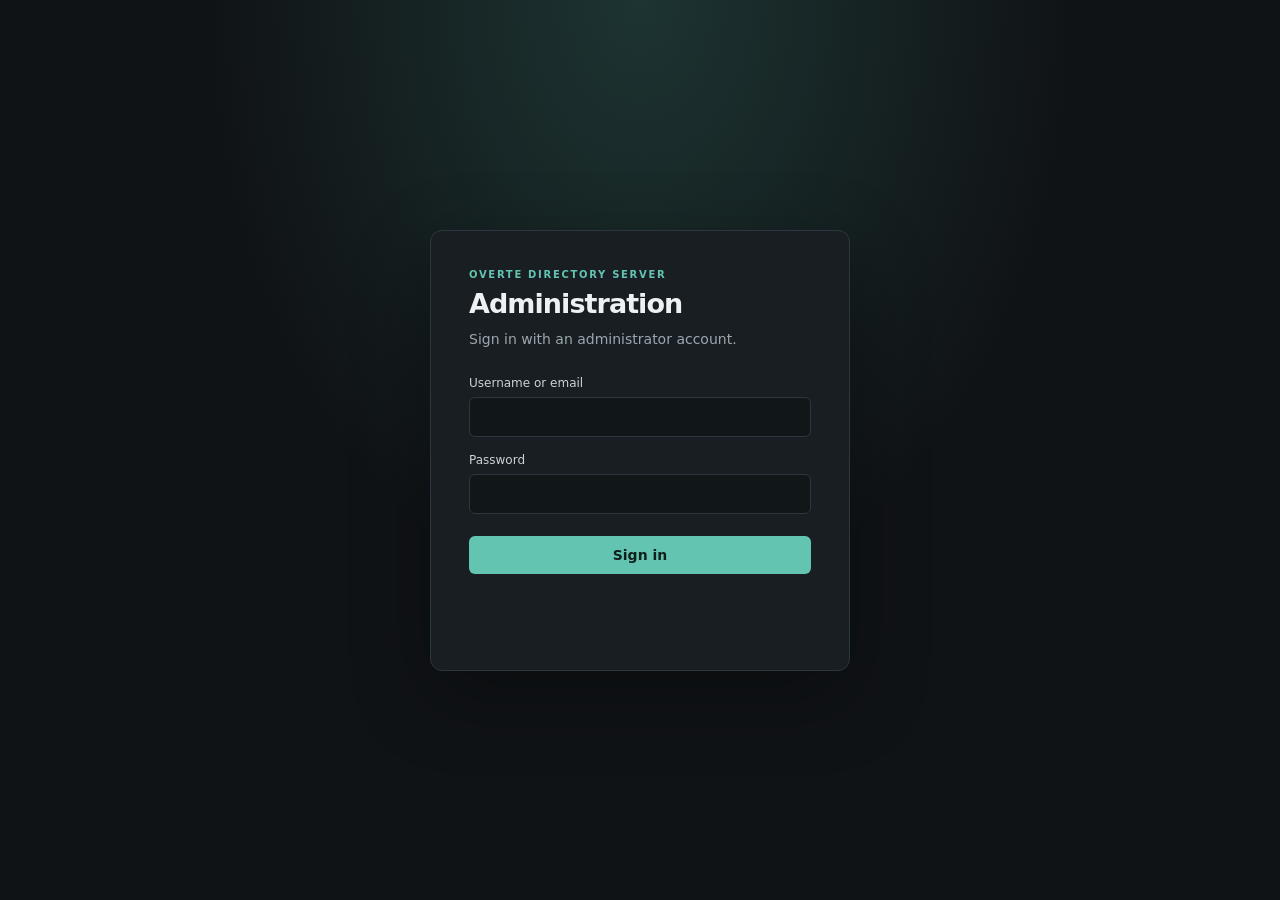
==== directoryServer/public/dashboard/index.html @ 03d5bb89 "Initial commit Initial commit" ====
<!doctype html>
<html lang="en">
<head>
    <meta charset="utf-8">
    <meta name="viewport" content="width=device-width, initial-scale=1">
    <meta name="robots" content="noindex, nofollow">
    <title>Overte Server Dashboard</title>
    <link rel="stylesheet" href="dashboard.css">
</head>
<body>
    <div class="login-shell" id="loginView">
        <form class="login-card" id="loginForm">
            <div class="eyebrow">OVERTE DIRECTORY SERVER</div>
            <h1>Administration</h1>
            <p class="muted">Sign in with an administrator account.</p>
            <label for="username">Username or email</label>
            <input id="username" name="username" autocomplete="username" required>
            <label for="password">Password</label>
            <input id="password" name="password" type="password" autocomplete="current-password" required>
            <button type="submit">Sign in</button>
            <p class="message" id="loginMessage" role="alert"></p>
        </form>
    </div>

    <div class="app-shell hidden" id="appView">
        <aside class="sidebar">
            <div class="brand"><span class="brand-mark">O</span><div><strong>OVERTE</strong><small>SERVER ADMIN</small></div></div>
            <nav aria-label="Dashboard sections">
                <button class="nav-item active" data-section="overview">Overview</button>
                <button class="nav-item" data-section="accounts">Accounts</button>
                <button class="nav-item" data-section="domains">Domains</button>
                <button class="nav-item" data-section="places">Places</button>
            </nav>
            <div class="sidebar-bottom"><span id="signedInAs"></span><button class="quiet-button" id="logoutButton">Sign out</button></div>
        </aside>

        <main class="main-content">
            <header class="topbar">
                <div><div class="eyebrow">SERVER CONTROL</div><h1 id="pageTitle">Overview</h1></div>
                <div class="top-actions"><span class="server-state"><i></i> API connected</span><button class="secondary-button" id="refreshButton">Refresh</button></div>
            </header>

            <div class="notice hidden" id="globalMessage" role="status"></div>

            <section class="section-view" id="overviewSection">
                <div class="welcome-row"><div><h2 id="serverName">Metaverse server</h2><p class="muted" id="serverMeta">Loading server information…</p></div><div class="timestamp" id="serverTime"></div></div>
                <div class="stats-grid" id="statsGrid">
                    <article class="stat-card"><span>Accounts</span><strong id="statAccounts">—</strong><small id="statOnline">— online</small></article>
                    <article class="stat-card"><span>Domains</span><strong id="statDomains">—</strong><small id="statActiveDomains">— active</small></article>
                    <article class="stat-card"><span>Places</span><strong id="statPlaces">—</strong><small>Registered places</small></article>
                    <article class="stat-card"><span>Users in domains</span><strong id="statUsers">—</strong><small>Reported concurrent users</small></article>
                    <article class="stat-card"><span>Access tokens</span><strong id="statTokens">—</strong><small>Stored tokens</small></article>
                    <article class="stat-card"><span>Pending requests</span><strong id="statRequests">—</strong><small>Relationship and handshake requests</small></article>
                </div>
                <div class="two-column">
                    <article class="panel"><div class="panel-heading"><div><h3>Account verification</h3><p class="muted">Email verification status</p></div></div><div class="verification-number" id="verifiedNumber">—</div><div class="progress-track"><div id="verifiedBar"></div></div><p class="muted" id="verifiedCaption">Loading…</p></article>
                    <article class="panel"><div class="panel-heading"><div><h3>Server information</h3><p class="muted">Runtime details</p></div></div><dl class="info-list"><div><dt>PHP version</dt><dd id="phpVersion">—</dd></div><div><dt>Server version</dt><dd id="serverVersion">—</dd></div><div><dt>UTC time</dt><dd id="utcTime">—</dd></div></dl></article>
                </div>
            </section>

            <section class="section-view hidden" id="accountsSection"><div class="section-toolbar"><p class="muted">Registered user accounts and current presence.</p><input class="search-input" id="accountSearch" type="search" placeholder="Search accounts…" aria-label="Search accounts"></div><div class="panel table-panel"><div class="table-scroll"><table><thead><tr><th>Username</th><th>Email</th><th>Status</th><th>Role</th><th>Created</th><th>Actions</th></tr></thead><tbody id="accountsBody"><tr><td colspan="6" class="empty">Select Accounts to load records.</td></tr></tbody></table></div><div class="table-footer" id="accountsFooter"></div></div></section>

            <section class="section-view hidden" id="domainsSection"><div class="section-toolbar"><p class="muted">Registered domains and reported activity.</p><div class="toolbar-actions"><button class="primary-button" id="createDomainButton" type="button">Create domain</button><input class="search-input" id="domainSearch" type="search" placeholder="Search domains…" aria-label="Search domains"></div></div><div class="panel table-panel"><div class="table-scroll"><table><thead><tr><th>Domain</th><th>Network address</th><th>Users</th><th>Visibility</th><th>Created</th><th>Actions</th></tr></thead><tbody id="domainsBody"><tr><td colspan="6" class="empty">Select Domains to load records.</td></tr></tbody></table></div><div class="table-footer" id="domainsFooter"></div></div></section>

            <section class="section-view hidden" id="placesSection"><div class="section-toolbar"><p class="muted">All registered places, including non-public places.</p><div class="toolbar-actions"><button class="primary-button" id="createPlaceButton" type="button">Create place</button><input class="search-input" id="placeSearch" type="search" placeholder="Search places…" aria-label="Search places"></div></div><div class="panel table-panel"><div class="table-scroll"><table><thead><tr><th>Place</th><th>Domain</th><th>Attendance</th><th>Visibility</th><th>Created</th><th>Actions</th></tr></thead><tbody id="placesBody"><tr><td colspan="6" class="empty">Select Places to load records.</td></tr></tbody></table></div><div class="table-footer" id="placesFooter"></div></div></section>

            <footer>Overte Directory Server · Administration</footer>
        </main>
    </div>
    <dialog id="recordDialog" class="record-dialog">
        <form id="recordForm">
            <div class="dialog-heading"><h2 id="recordTitle">Edit record</h2><button type="button" class="dialog-close" id="recordCancel" aria-label="Close">×</button></div>
            <div id="recordFields" class="dialog-fields"></div>
            <p id="recordError" class="dialog-error" role="alert"></p>
            <div class="dialog-actions"><button type="button" class="secondary-button" id="recordCancelBottom">Close</button><button type="submit" class="secondary-button" id="recordSave">Save changes</button></div>
        </form>
    </dialog>
    <script src="dashboard.js" defer></script>
</body>
</html>
---- directoryServer/public/dashboard/dashboard.css ----
:root{color-scheme:dark;--bg:#101316;--panel:#191e23;--panel2:#20272e;--line:#2d363e;--text:#edf1f3;--muted:#9ba7af;--accent:#62c4b1;--accent-dark:#173c37;--danger:#e38d8d;font-family:Inter,ui-sans-serif,system-ui,-apple-system,"Segoe UI",sans-serif}*{box-sizing:border-box}body{margin:0;background:var(--bg);color:var(--text);font-size:14px}button,input{font:inherit}button{cursor:pointer}.hidden{display:none!important}.login-shell{min-height:100vh;display:grid;place-items:center;padding:24px;background:radial-gradient(ellipse at 50% 0%,#1d3432 0,transparent 48%),var(--bg)}.login-card{width:min(420px,100%);padding:38px;background:var(--panel);border:1px solid var(--line);border-radius:12px;box-shadow:0 24px 80px #0005}.eyebrow{font-size:10px;letter-spacing:.17em;font-weight:750;color:var(--accent)}h1,h2,h3,p{margin-top:0}h1{font-size:27px;letter-spacing:-.035em;margin:8px 0 10px}h2{font-size:19px;margin:0 0 6px}h3{font-size:15px;margin:0 0 5px}.muted{color:var(--muted)}.login-card>p{line-height:1.5;margin-bottom:26px}.login-card label{display:block;margin:16px 0 7px;color:#cbd3d8;font-size:12px}.login-card input,.search-input{width:100%;padding:11px 12px;color:var(--text);background:#111619;border:1px solid var(--line);border-radius:6px;outline:none}.login-card input:focus,.search-input:focus{border-color:var(--accent)}.login-card button,.secondary-button{border:0;border-radius:6px;background:var(--accent);color:#10201d;padding:11px 16px;font-weight:700}.login-card button{width:100%;margin-top:22px}.message{min-height:18px;color:var(--danger);font-size:12px;margin:14px 0 0}.app-shell{min-height:100vh;display:grid;grid-template-columns:230px minmax(0,1fr)}.sidebar{position:sticky;top:0;height:100vh;display:flex;flex-direction:column;padding:25px 16px;background:#151a1e;border-right:1px solid var(--line)}.brand{display:flex;align-items:center;gap:11px;padding:0 8px 32px}.brand-mark{width:34px;height:34px;display:grid;place-items:center;border-radius:9px;background:var(--accent);color:#10201d;font-size:21px;font-weight:850}.brand strong,.brand small{display:block}.brand strong{font-size:13px;letter-spacing:.12em}.brand small{font-size:9px;color:var(--muted);letter-spacing:.16em;margin-top:3px}.sidebar nav{display:grid;gap:5px}.nav-item{padding:11px 13px;text-align:left;color:#aeb8be;background:transparent;border:0;border-radius:6px}.nav-item:hover,.nav-item.active{background:var(--accent-dark);color:#baf0e5}.sidebar-bottom{margin-top:auto;padding:15px 8px 0;border-top:1px solid var(--line);display:grid;gap:12px;color:var(--muted);font-size:12px}.quiet-button{justify-self:start;background:none;border:0;color:var(--accent);padding:0}.main-content{min-width:0;padding:30px clamp(20px,4vw,56px) 24px}.topbar{display:flex;align-items:center;justify-content:space-between;gap:20px;padding-bottom:25px;border-bottom:1px solid var(--line)}.topbar h1{margin-bottom:0}.top-actions{display:flex;align-items:center;gap:16px}.server-state{color:var(--muted);font-size:12px}.server-state i{display:inline-block;width:7px;height:7px;margin-right:7px;border-radius:50%;background:var(--accent)}.secondary-button{padding:9px 13px}.welcome-row{display:flex;justify-content:space-between;align-items:center;gap:16px;margin:27px 0 20px}.welcome-row p{margin-bottom:0}.timestamp{font-size:11px;color:var(--muted)}.stats-grid{display:grid;grid-template-columns:repeat(3,minmax(0,1fr));gap:13px}.stat-card,.panel{background:var(--panel);border:1px solid var(--line);border-radius:8px}.stat-card{padding:18px}.stat-card span,.stat-card small{display:block;color:var(--muted)}.stat-card strong{display:block;font-size:29px;letter-spacing:-.04em;margin:10px 0 3px}.stat-card small{font-size:11px}.two-column{display:grid;grid-template-columns:1fr 1fr;gap:13px;margin-top:14px}.panel{padding:19px}.panel-heading{display:flex;justify-content:space-between;margin-bottom:22px}.panel-heading p{font-size:12px;margin-bottom:0}.verification-number{font-size:26px;font-weight:700}.progress-track{height:7px;border-radius:8px;background:#303940;overflow:hidden;margin:13px 0}.progress-track div{height:100%;width:0;background:var(--accent);transition:width .2s}.info-list{margin:0}.info-list div{display:flex;justify-content:space-between;gap:20px;padding:9px 0;border-top:1px solid var(--line)}.info-list dt{color:var(--muted)}.info-list dd{margin:0;text-align:right}.section-view{padding-top:24px}.section-toolbar{display:flex;align-items:center;justify-content:space-between;gap:20px;margin-bottom:14px}.section-toolbar p{margin:0}.search-input{max-width:280px;padding:9px 11px}.table-panel{padding:0;overflow:hidden}.table-scroll{overflow:auto}table{width:100%;border-collapse:collapse;white-space:nowrap}th,td{text-align:left;padding:14px 17px;border-bottom:1px solid var(--line)}th{font-size:10px;text-transform:uppercase;letter-spacing:.1em;color:var(--muted);background:#171c20}td{font-size:12px;color:#dce2e5}tbody tr:last-child td{border-bottom:0}tbody tr:hover{background:#20272c}.empty{text-align:center;color:var(--muted);padding:32px}.pill{display:inline-block;padding:4px 8px;border-radius:20px;background:#303940;color:#c4cdd2;font-size:10px}.pill.good{background:var(--accent-dark);color:#a9e8da}.pill.warn{background:#493a25;color:#f0c98c}.table-footer{padding:12px 17px;border-top:1px solid var(--line);font-size:11px;color:var(--muted)}.notice{margin-top:18px;padding:11px 14px;border:1px solid #725c37;background:#332b20;color:#f0c98c;border-radius:6px}footer{padding-top:30px;margin-top:40px;border-top:1px solid var(--line);color:#66737b;font-size:10px;letter-spacing:.04em}@media(max-width:900px){.app-shell{grid-template-columns:190px minmax(0,1fr)}.stats-grid{grid-template-columns:repeat(2,minmax(0,1fr))}}@media(max-width:650px){.app-shell{display:block}.sidebar{position:static;height:auto;padding:14px}.brand{padding:0 5px 14px}.sidebar nav{grid-template-columns:repeat(4,1fr)}.nav-item{text-align:center;padding:9px 4px;font-size:11px}.sidebar-bottom{display:flex;justify-content:space-between;align-items:center;margin-top:14px}.main-content{padding:20px 14px}.topbar{align-items:flex-start}.top-actions{gap:8px;flex-direction:column;align-items:flex-end}.stats-grid,.two-column{grid-template-columns:1fr 1fr}.welcome-row{align-items:flex-start;flex-direction:column}.section-toolbar{align-items:stretch;flex-direction:column}.search-input{max-width:none}.stat-card{padding:14px}.stat-card strong{font-size:25px}}@media(max-width:390px){.stats-grid,.two-column{grid-template-columns:1fr}}

/* Milestone 14 administration controls */
.actions-cell{display:flex;align-items:center;gap:6px}.table-action{padding:6px 9px;border:1px solid var(--line);border-radius:5px;background:#252e34;color:#dce6e9;font-size:11px}.table-action:hover{border-color:var(--accent);color:var(--accent)}.table-action.danger{color:#efaaaa}.table-action.danger:hover{border-color:var(--danger);background:#3b2528}.record-dialog{width:min(560px,calc(100% - 28px));max-height:calc(100% - 32px);padding:0;border:1px solid var(--line);border-radius:10px;background:var(--panel);color:var(--text);box-shadow:0 24px 80px #0009}.record-dialog::backdrop{background:#000a;backdrop-filter:blur(2px)}.record-dialog form{padding:22px}.dialog-heading{display:flex;align-items:center;justify-content:space-between;gap:16px;margin-bottom:20px}.dialog-heading h2{margin:0}.dialog-close{border:0;background:transparent;color:var(--muted);font-size:25px;line-height:1;padding:2px 7px}.dialog-fields{display:grid;gap:14px}.editor-field{display:grid;gap:6px;color:#cbd3d8;font-size:12px}.editor-field input,.editor-field textarea,.editor-field select{width:100%;padding:10px 11px;border:1px solid var(--line);border-radius:6px;background:#111619;color:var(--text);font:inherit}.editor-field input:focus,.editor-field textarea:focus,.editor-field select:focus{outline:none;border-color:var(--accent)}.editor-field.checkbox-field{grid-template-columns:1fr auto;align-items:center}.editor-field.checkbox-field input{width:18px;height:18px;grid-column:2;grid-row:1}.editor-field small{grid-column:1/-1;color:var(--muted);line-height:1.45}.dialog-error{min-height:18px;margin:12px 0 0;color:var(--danger);font-size:12px}.dialog-actions{display:flex;justify-content:flex-end;gap:9px;margin-top:18px}.token-row{display:flex;align-items:center;justify-content:space-between;gap:14px;padding:12px 0;border-bottom:1px solid var(--line)}.token-row:last-child{border-bottom:0}.token-row strong,.token-row small{display:block}.token-row small{margin-top:5px;color:var(--muted);font-size:11px}@media(max-width:650px){.actions-cell{gap:4px}.table-action{padding:6px;font-size:10px}.record-dialog form{padding:17px}}

.toolbar-actions{display:flex;align-items:center;gap:10px}.primary-button{border:0;border-radius:6px;background:var(--accent);color:#10201d;padding:9px 13px;font-weight:700;white-space:nowrap}.primary-button:hover{filter:brightness(1.08)}.primary-button:disabled{opacity:.55;cursor:not-allowed}.credential-note{margin:0 0 4px;color:var(--muted);font-size:12px;line-height:1.5}.credential-row{display:flex;gap:8px}.credential-row .credential-value{min-width:0;flex:1}.credential-row .secondary-button{flex:0 0 auto}@media(max-width:650px){.toolbar-actions{align-items:stretch;flex-direction:column}.toolbar-actions .search-input{max-width:none}.credential-row{align-items:stretch;flex-direction:column}}
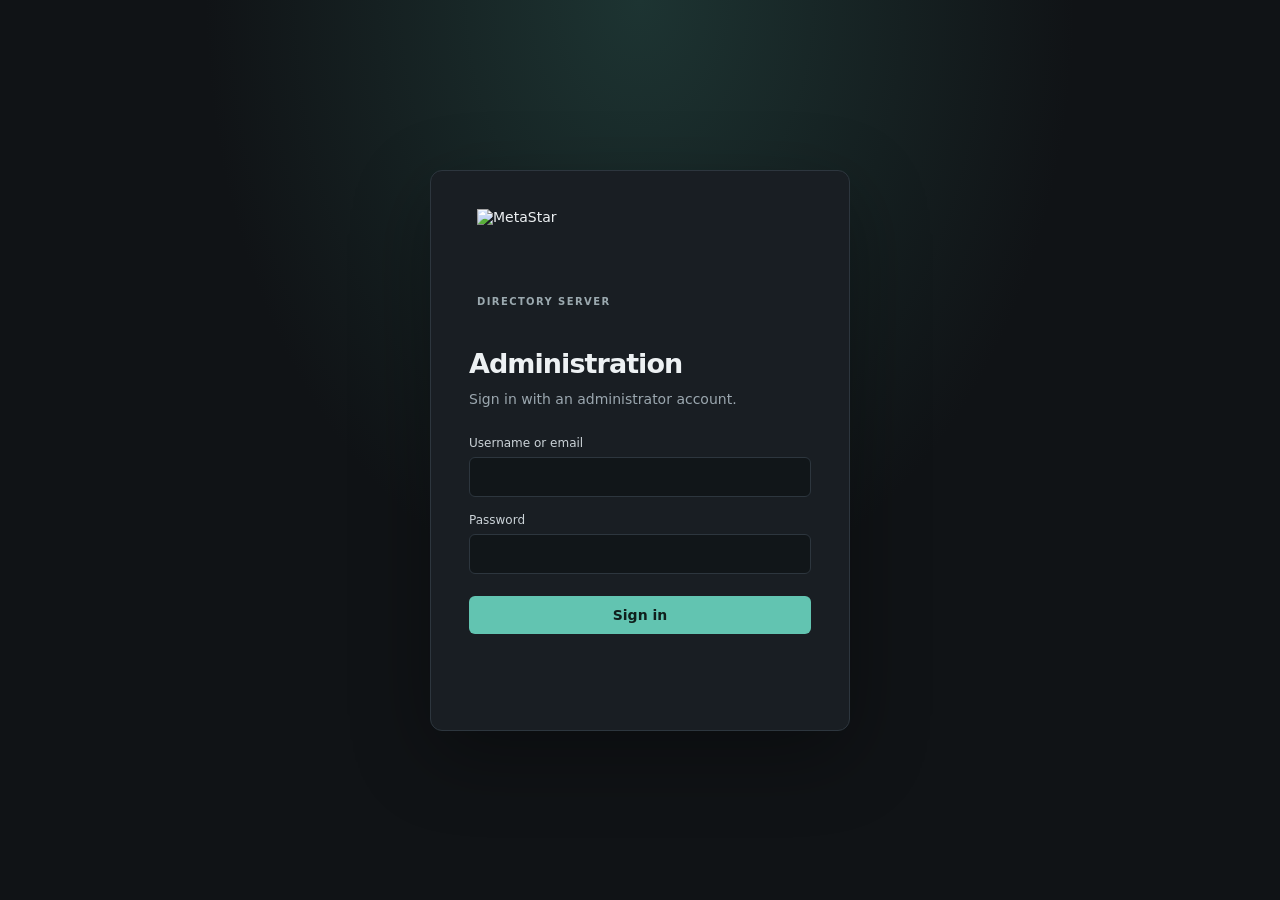
==== commit f0b02c08: "Apply MetaStar branding and browser test support" ====
--- a/directoryServer/public/dashboard/index.html
+++ b/directoryServer/public/dashboard/index.html
@@ -4,13 +4,14 @@
     <meta charset="utf-8">
     <meta name="viewport" content="width=device-width, initial-scale=1">
     <meta name="robots" content="noindex, nofollow">
-    <title>Overte Server Dashboard</title>
+    <title>MetaStar Directory Server Dashboard</title>
     <link rel="stylesheet" href="dashboard.css">
+    <link rel="stylesheet" href="../brand.css">
 </head>
 <body>
     <div class="login-shell" id="loginView">
         <form class="login-card" id="loginForm">
-            <div class="eyebrow">OVERTE DIRECTORY SERVER</div>
+            <a class="brand" href="../" aria-label="MetaStar Directory Server"><img class="brand-logo" src="../logo.php" alt="MetaStar"><span class="brand-subtitle">DIRECTORY SERVER</span></a>
             <h1>Administration</h1>
             <p class="muted">Sign in with an administrator account.</p>
             <label for="username">Username or email</label>
@@ -24,14 +25,15 @@
 
     <div class="app-shell hidden" id="appView">
         <aside class="sidebar">
-            <div class="brand"><span class="brand-mark">O</span><div><strong>OVERTE</strong><small>SERVER ADMIN</small></div></div>
+            <a class="brand" href="../" aria-label="MetaStar Directory Server"><img class="brand-logo" src="../logo.php" alt="MetaStar"><span class="brand-subtitle">DIRECTORY SERVER</span></a>
             <nav aria-label="Dashboard sections">
                 <button class="nav-item active" data-section="overview">Overview</button>
                 <button class="nav-item" data-section="accounts">Accounts</button>
                 <button class="nav-item" data-section="domains">Domains</button>
                 <button class="nav-item" data-section="places">Places</button>
+                <button class="nav-item" data-section="ice">ICE Server</button>
             </nav>
-            <div class="sidebar-bottom"><span id="signedInAs"></span><button class="quiet-button" id="logoutButton">Sign out</button></div>
+            <div class="sidebar-bottom"><span id="signedInAs"></span><a class="test-runner-link" href="../ice-discovery-test.php">Run ICE discovery tests</a><button class="quiet-button" id="logoutButton">Sign out</button></div>
         </aside>
 
         <main class="main-content">
@@ -64,7 +66,31 @@
 
             <section class="section-view hidden" id="placesSection"><div class="section-toolbar"><p class="muted">All registered places, including non-public places.</p><div class="toolbar-actions"><button class="primary-button" id="createPlaceButton" type="button">Create place</button><input class="search-input" id="placeSearch" type="search" placeholder="Search places…" aria-label="Search places"></div></div><div class="panel table-panel"><div class="table-scroll"><table><thead><tr><th>Place</th><th>Domain</th><th>Attendance</th><th>Visibility</th><th>Created</th><th>Actions</th></tr></thead><tbody id="placesBody"><tr><td colspan="6" class="empty">Select Places to load records.</td></tr></tbody></table></div><div class="table-footer" id="placesFooter"></div></div></section>
 
-            <footer>Overte Directory Server · Administration</footer>
+            <section class="section-view hidden" id="iceSection">
+                <div class="section-toolbar"><p class="muted">Connect this Directory Server to an ICE control service.</p></div>
+                <article class="panel ice-panel">
+                    <div class="panel-heading"><div><h3>ICE Server registration</h3><p class="muted">The control API is configured in the server's local.php file.</p></div><span class="pill warn" id="iceStatusPill">Checking…</span></div>
+                    <dl class="info-list">
+                        <div><dt>Configured ICE server</dt><dd id="iceConfiguredUrl">—</dd></div>
+                        <div><dt>Directory ID</dt><dd id="iceDirectoryId">—</dd></div>
+                        <div><dt>Registered endpoint</dt><dd id="iceRegisteredUrl">—</dd></div>
+                        <div><dt>Known domains</dt><dd id="iceDomainCount">—</dd></div>
+                    </dl>
+                    <div class="ice-notice" id="iceNotice" role="status">Loading registration status…</div>
+                    <label class="editor-field ice-secret-field" for="iceEnrollmentSecret">ICE enrollment secret
+                        <input id="iceEnrollmentSecret" type="password" autocomplete="off" spellcheck="false" placeholder="Enter the ICE enrollment secret">
+                        <small>This secret is sent to the ICE server over HTTPS for enrollment or recovery. It is not saved by the Directory Server or retained in the browser.</small>
+                    </label>
+                    <div class="ice-actions">
+                        <button class="primary-button" id="iceEnrollButton" type="button">Register with ICE Server</button>
+                        <button class="secondary-button" id="iceRecoverButton" type="button">Recover registration token</button>
+                        <button class="secondary-button" id="iceSyncButton" type="button">Synchronize domains</button>
+                        <button class="secondary-button danger-button" id="iceDisconnectButton" type="button">Disconnect from ICE Server</button>
+                    </div>
+                </article>
+            </section>
+
+            <footer>MetaStar Directory Server · Administration</footer>
         </main>
     </div>
     <dialog id="recordDialog" class="record-dialog">
--- a/directoryServer/public/dashboard/dashboard.css
+++ b/directoryServer/public/dashboard/dashboard.css
@@ -4,3 +4,7 @@
 .actions-cell{display:flex;align-items:center;gap:6px}.table-action{padding:6px 9px;border:1px solid var(--line);border-radius:5px;background:#252e34;color:#dce6e9;font-size:11px}.table-action:hover{border-color:var(--accent);color:var(--accent)}.table-action.danger{color:#efaaaa}.table-action.danger:hover{border-color:var(--danger);background:#3b2528}.record-dialog{width:min(560px,calc(100% - 28px));max-height:calc(100% - 32px);padding:0;border:1px solid var(--line);border-radius:10px;background:var(--panel);color:var(--text);box-shadow:0 24px 80px #0009}.record-dialog::backdrop{background:#000a;backdrop-filter:blur(2px)}.record-dialog form{padding:22px}.dialog-heading{display:flex;align-items:center;justify-content:space-between;gap:16px;margin-bottom:20px}.dialog-heading h2{margin:0}.dialog-close{border:0;background:transparent;color:var(--muted);font-size:25px;line-height:1;padding:2px 7px}.dialog-fields{display:grid;gap:14px}.editor-field{display:grid;gap:6px;color:#cbd3d8;font-size:12px}.editor-field input,.editor-field textarea,.editor-field select{width:100%;padding:10px 11px;border:1px solid var(--line);border-radius:6px;background:#111619;color:var(--text);font:inherit}.editor-field input:focus,.editor-field textarea:focus,.editor-field select:focus{outline:none;border-color:var(--accent)}.editor-field.checkbox-field{grid-template-columns:1fr auto;align-items:center}.editor-field.checkbox-field input{width:18px;height:18px;grid-column:2;grid-row:1}.editor-field small{grid-column:1/-1;color:var(--muted);line-height:1.45}.dialog-error{min-height:18px;margin:12px 0 0;color:var(--danger);font-size:12px}.dialog-actions{display:flex;justify-content:flex-end;gap:9px;margin-top:18px}.token-row{display:flex;align-items:center;justify-content:space-between;gap:14px;padding:12px 0;border-bottom:1px solid var(--line)}.token-row:last-child{border-bottom:0}.token-row strong,.token-row small{display:block}.token-row small{margin-top:5px;color:var(--muted);font-size:11px}@media(max-width:650px){.actions-cell{gap:4px}.table-action{padding:6px;font-size:10px}.record-dialog form{padding:17px}}
 
 .toolbar-actions{display:flex;align-items:center;gap:10px}.primary-button{border:0;border-radius:6px;background:var(--accent);color:#10201d;padding:9px 13px;font-weight:700;white-space:nowrap}.primary-button:hover{filter:brightness(1.08)}.primary-button:disabled{opacity:.55;cursor:not-allowed}.credential-note{margin:0 0 4px;color:var(--muted);font-size:12px;line-height:1.5}.credential-row{display:flex;gap:8px}.credential-row .credential-value{min-width:0;flex:1}.credential-row .secondary-button{flex:0 0 auto}@media(max-width:650px){.toolbar-actions{align-items:stretch;flex-direction:column}.toolbar-actions .search-input{max-width:none}.credential-row{align-items:stretch;flex-direction:column}}
+
+.ice-panel{max-width:900px}.ice-panel .panel-heading{align-items:flex-start}.ice-panel .info-list{margin-bottom:18px}.ice-panel .info-list dd{max-width:65%;overflow-wrap:anywhere}.ice-notice{padding:12px 14px;margin:16px 0;border:1px solid var(--line);border-radius:6px;background:#151b1f;color:#cbd3d8;line-height:1.5}.ice-secret-field{margin-top:18px}.ice-actions{display:flex;flex-wrap:wrap;gap:9px;margin-top:16px}.ice-actions button:disabled{opacity:.45;cursor:not-allowed}@media(max-width:650px){.ice-actions{align-items:stretch;flex-direction:column}.ice-actions button{width:100%}.ice-panel .info-list dd{max-width:58%}}
+
+.danger-button{border-color:#704044;color:#f0b5b8}.danger-button:hover:not(:disabled){border-color:#b85d65;background:#382326}.danger-button:disabled{opacity:.4;cursor:not-allowed}
--- a/directoryServer/public/brand.css
+++ b/directoryServer/public/brand.css
@@ -0,0 +1,29 @@
+/* Shared, replaceable Directory Server branding. */
+.brand {
+    display: inline-flex;
+    flex-direction: column;
+    align-items: flex-start;
+    gap: 5px;
+    width: 180px;
+    max-width: 100%;
+    color: inherit;
+    text-decoration: none;
+}
+.brand:hover { text-decoration: none; }
+.brand-logo {
+    display: block;
+    width: 100%;
+    height: auto;
+    aspect-ratio: 2 / 1;
+    object-fit: contain;
+}
+.brand-subtitle {
+    display: block;
+    width: 100%;
+    color: #9ba9af;
+    font-size: 10px;
+    line-height: 1.2;
+    font-weight: 600;
+    letter-spacing: .14em;
+    white-space: nowrap;
+}
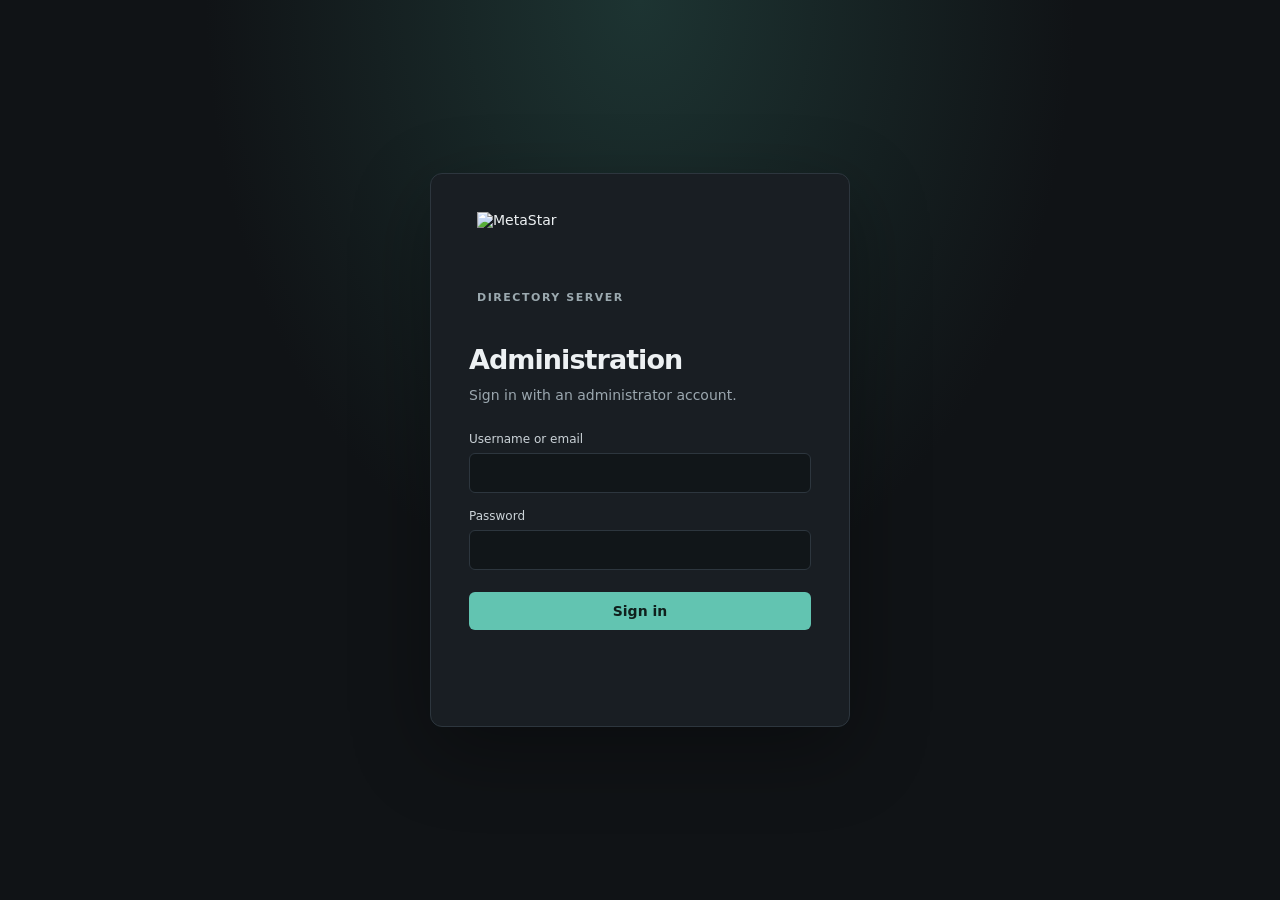
==== commit b737e928: "Add domain admin listing and detail panels" ====
--- a/directoryServer/public/dashboard/index.html
+++ b/directoryServer/public/dashboard/index.html
@@ -62,7 +62,7 @@
 
             <section class="section-view hidden" id="accountsSection"><div class="section-toolbar"><p class="muted">Registered user accounts and current presence.</p><input class="search-input" id="accountSearch" type="search" placeholder="Search accounts…" aria-label="Search accounts"></div><div class="panel table-panel"><div class="table-scroll"><table><thead><tr><th>Username</th><th>Email</th><th>Status</th><th>Role</th><th>Created</th><th>Actions</th></tr></thead><tbody id="accountsBody"><tr><td colspan="6" class="empty">Select Accounts to load records.</td></tr></tbody></table></div><div class="table-footer" id="accountsFooter"></div></div></section>
 
-            <section class="section-view hidden" id="domainsSection"><div class="section-toolbar"><p class="muted">Registered domains and reported activity.</p><div class="toolbar-actions"><button class="primary-button" id="createDomainButton" type="button">Create domain</button><input class="search-input" id="domainSearch" type="search" placeholder="Search domains…" aria-label="Search domains"></div></div><div class="panel table-panel"><div class="table-scroll"><table><thead><tr><th>Domain</th><th>Network address</th><th>Users</th><th>Visibility</th><th>Created</th><th>Actions</th></tr></thead><tbody id="domainsBody"><tr><td colspan="6" class="empty">Select Domains to load records.</td></tr></tbody></table></div><div class="table-footer" id="domainsFooter"></div></div></section>
+            <section class="section-view hidden" id="domainsSection"><div class="section-toolbar"><p class="muted">Registered domains and reported activity.</p><div class="toolbar-actions"><button class="primary-button" id="createDomainButton" type="button">Create domain</button><input class="search-input" id="domainSearch" type="search" placeholder="Search domains…" aria-label="Search domains"></div></div><div class="panel table-panel"><div class="table-scroll"><table><thead><tr><th>Domain</th><th>Network address</th><th>Version</th><th>Users</th><th>Visibility</th><th>Created</th><th>Actions</th></tr></thead><tbody id="domainsBody"><tr><td colspan="7" class="empty">Select Domains to load records.</td></tr></tbody></table></div><div class="table-footer" id="domainsFooter"></div></div></section>
 
             <section class="section-view hidden" id="placesSection"><div class="section-toolbar"><p class="muted">All registered places, including non-public places.</p><div class="toolbar-actions"><button class="primary-button" id="createPlaceButton" type="button">Create place</button><input class="search-input" id="placeSearch" type="search" placeholder="Search places…" aria-label="Search places"></div></div><div class="panel table-panel"><div class="table-scroll"><table><thead><tr><th>Place</th><th>Domain</th><th>Attendance</th><th>Visibility</th><th>Created</th><th>Actions</th></tr></thead><tbody id="placesBody"><tr><td colspan="6" class="empty">Select Places to load records.</td></tr></tbody></table></div><div class="table-footer" id="placesFooter"></div></div></section>
 
@@ -101,6 +101,11 @@
             <div class="dialog-actions"><button type="button" class="secondary-button" id="recordCancelBottom">Close</button><button type="submit" class="secondary-button" id="recordSave">Save changes</button></div>
         </form>
     </dialog>
+    <dialog id="domainDetailsDialog" class="record-dialog domain-details-dialog">
+        <div class="dialog-heading"><h2 id="domainDetailsTitle">Domain details</h2><button type="button" class="dialog-close" id="domainDetailsClose" aria-label="Close">×</button></div>
+        <dl id="domainDetailsFields" class="domain-details-panel"></dl>
+        <div class="dialog-actions"><button type="button" class="secondary-button" id="domainDetailsCloseBottom">Close</button></div>
+    </dialog>
     <script src="dashboard.js" defer></script>
 </body>
 </html>
--- a/directoryServer/public/dashboard/dashboard.css
+++ b/directoryServer/public/dashboard/dashboard.css
@@ -8,3 +8,6 @@
 .ice-panel{max-width:900px}.ice-panel .panel-heading{align-items:flex-start}.ice-panel .info-list{margin-bottom:18px}.ice-panel .info-list dd{max-width:65%;overflow-wrap:anywhere}.ice-notice{padding:12px 14px;margin:16px 0;border:1px solid var(--line);border-radius:6px;background:#151b1f;color:#cbd3d8;line-height:1.5}.ice-secret-field{margin-top:18px}.ice-actions{display:flex;flex-wrap:wrap;gap:9px;margin-top:16px}.ice-actions button:disabled{opacity:.45;cursor:not-allowed}@media(max-width:650px){.ice-actions{align-items:stretch;flex-direction:column}.ice-actions button{width:100%}.ice-panel .info-list dd{max-width:58%}}
 
 .danger-button{border-color:#704044;color:#f0b5b8}.danger-button:hover:not(:disabled){border-color:#b85d65;background:#382326}.danger-button:disabled{opacity:.4;cursor:not-allowed}
+
+.test-runner-link { color: var(--accent); font-size: 11px; text-decoration: none; }
+.test-runner-link:hover { text-decoration: underline; }
--- a/directoryServer/public/brand.css
+++ b/directoryServer/public/brand.css
@@ -4,7 +4,7 @@
     flex-direction: column;
     align-items: flex-start;
     gap: 5px;
-    width: 180px;
+    width: max-content;
     max-width: 100%;
     color: inherit;
     text-decoration: none;
@@ -19,9 +19,10 @@
 }
 .brand-subtitle {
     display: block;
-    width: 100%;
+    width: max-content;
+    max-width: 100%;
     color: #9ba9af;
-    font-size: 10px;
+    font-size: 11px;
     line-height: 1.2;
     font-weight: 600;
     letter-spacing: .14em;
